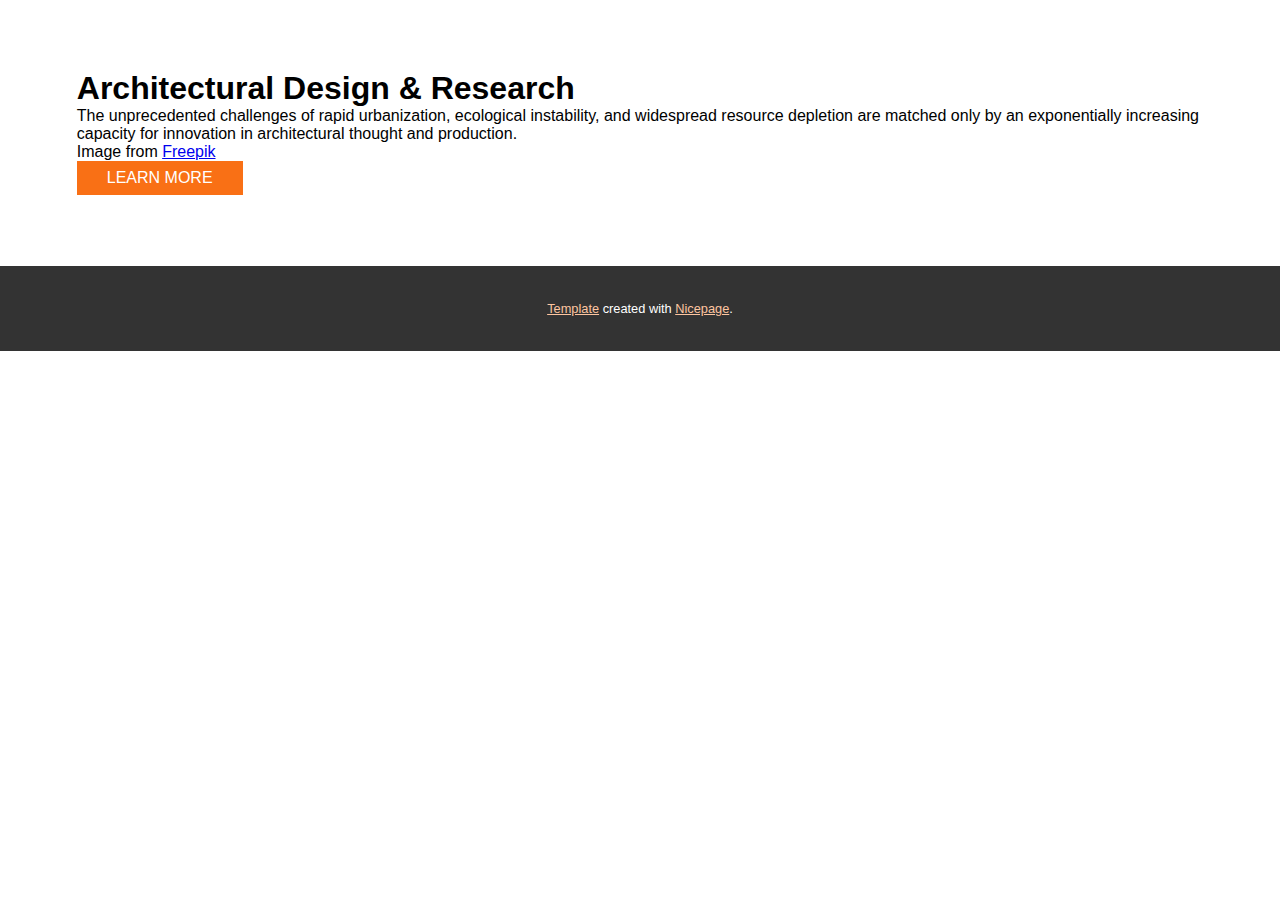
==== index.html @ eca08b6b "add" ====
<!DOCTYPE html>
<html lang="en">
  <head>
    <meta charset="UTF-8" />
    <meta http-equiv="X-UA-Compatible" content="IE=edge" />
    <meta name="viewport" content="width=device-width, initial-scale=1.0" />
    <title>Architectural Design & Research</title>
    <link rel="stylesheet" href="style.css" />
  </head>
  <body>
    <div class="container">
      <main class="flex">
        <section>
          <article>
            <h1 class="first-font">Architectural Design & Research</h1>
            <p class="second-font">
              The unprecedented challenges of rapid urbanization, ecological
              instability, and widespread resource depletion are matched only by
              an exponentially increasing capacity for innovation in
              architectural thought and production.
            </p>
            <p>
              Image from
              <a
                href="https://www.freepik.com/free-photos-vectors/business"
                target="_blank"
                >Freepik</a
              >
            </p>
            <a
              href="https://website69684.nicepage.io/Page-4.html?version=75a85f99-70b7-413d-be89-e024b016ca1a#"
              target="_blank"
              class="button"
              >LEARN MORE</a
            >
          </article>
          <article></article>
        </section>
        <section></section>
      </main>
    </div>
    <footer>
      <p>
        <a href="https://nicepage.com/website-templates" target="_blank"
          >Template</a
        >
        created with
        <a href="https://nicepage.com/website-builder" target="_blank"
          >Nicepage</a
        >.
      </p>
    </footer>
  </body>
</html>
---- style.css ----
* { 
  margin: 0;
  padding: 0;
  box-sizing: border-box;
}

main {
  height: 100%;
  width: 100%;
}

.container {
  padding: 5.5% 6%;
}

.flex {
  display: flex;
}

.first-font {
  font-family: Oswald, sans-serif;
}

article {
  font-family: "Open Sans", sans-serif;
}

.button {
  display: inline-block;
  padding: 8px 30px;
  font-size: 16px;
  text-decoration: none;
  color: #ffffff;
  background-color: #F97015;
}

/* FOOTER */
footer {
  font-family: "Open Sans", sans-serif;
  font-size: 12.8px;
  padding: 35px 20px;
  text-align: center;
  color: #ffffff;;
  background-color: #333333;
}

footer a {
  color: #FDC5A0;
}

footer a:hover, footer a:active {
  color: gray;
  text-decoration: none;
}
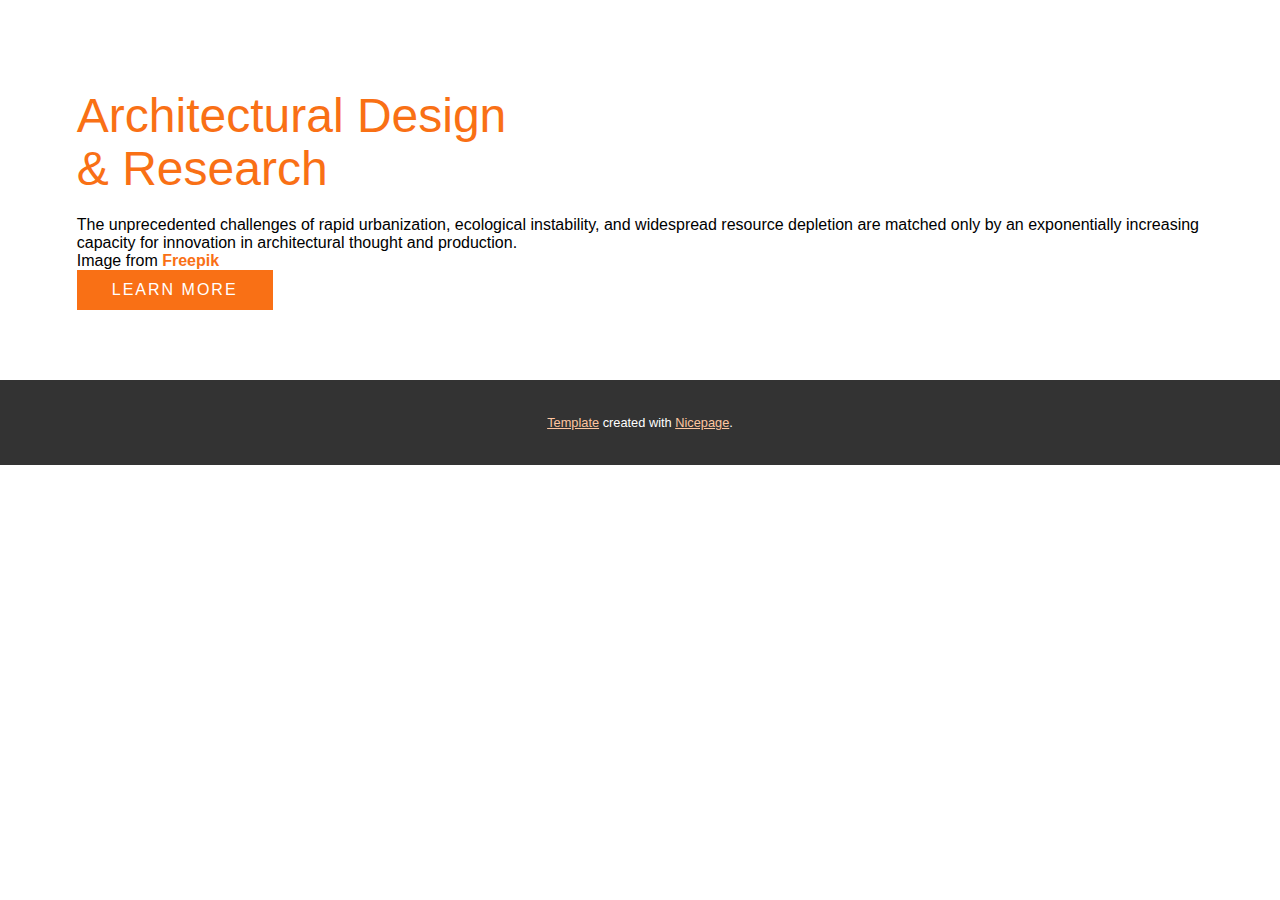
==== commit c40385ae: "ok" ====
--- a/index.html
+++ b/index.html
@@ -12,7 +12,11 @@
       <main class="flex">
         <section>
           <article>
-            <h1 class="first-font">Architectural Design & Research</h1>
+            <h1 class="first-font">
+              Architectural Design
+              <br />
+              & Research
+            </h1>
             <p class="second-font">
               The unprecedented challenges of rapid urbanization, ecological
               instability, and widespread resource depletion are matched only by
@@ -24,7 +28,8 @@
               <a
                 href="https://www.freepik.com/free-photos-vectors/business"
                 target="_blank"
-                >Freepik</a
+                class="link"
+                ><b>Freepik</b></a
               >
             </p>
             <a
--- a/style.css
+++ b/style.css
@@ -7,6 +7,7 @@
 main {
   height: 100%;
   width: 100%;
+  
 }
 
 .container {
@@ -17,6 +18,15 @@
   display: flex;
 }
 
+h1 {
+  font-size: 3rem;
+  font-weight: 400;
+  line-height: 1.1;
+  margin-top: 20px;
+  margin-bottom: 20px;
+  color: #F97015;
+}
+
 .first-font {
   font-family: Oswald, sans-serif;
 }
@@ -25,11 +35,17 @@
   font-family: "Open Sans", sans-serif;
 }
 
+.link {
+  color: #F97015;
+  text-decoration: none;
+}
+
 .button {
   display: inline-block;
-  padding: 8px 30px;
+  padding: 11px 35px;
   font-size: 16px;
   text-decoration: none;
+  letter-spacing: 2px;
   color: #ffffff;
   background-color: #F97015;
 }
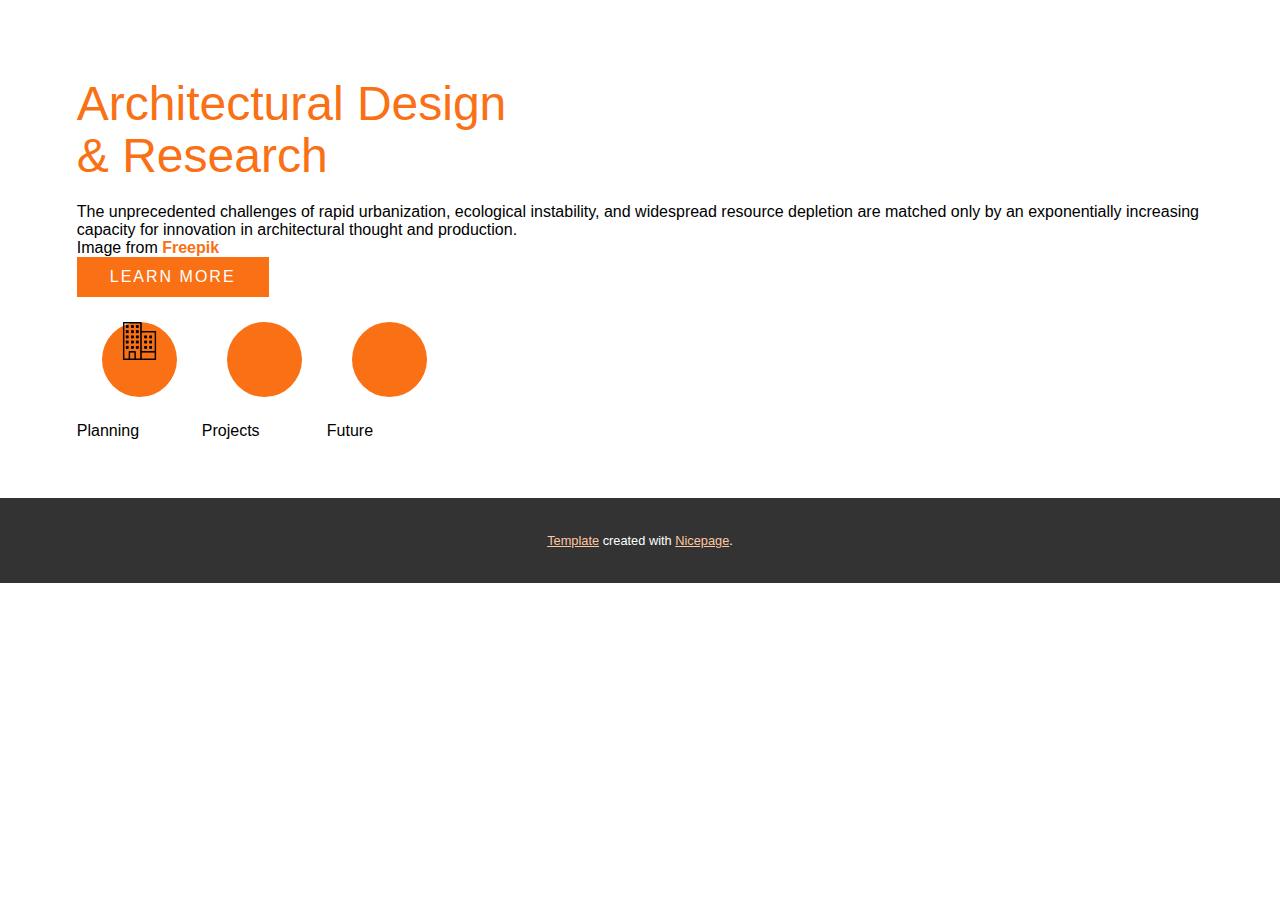
==== commit d14a9b7c: "ok" ====
--- a/index.html
+++ b/index.html
@@ -39,7 +39,26 @@
               >LEARN MORE</a
             >
           </article>
-          <article></article>
+          <article class="flex-cards">
+            <div class="cards">
+              <div class="card">
+                <img src="./assets/building.png" alt="" class="size"/>
+              </div>
+              <p class="text-card">Planning</p>
+            </div>
+            <div class="cards">
+              <div class="card">
+                <div></div>
+              </div>
+              <p class="text-card">Projects</p>
+            </div>
+            <div class="cards">
+              <div class="card">
+                <div></div>
+              </div>
+              <p class="text-card">Future</p>
+            </div>
+          </article>
         </section>
         <section></section>
       </main>
--- a/style.css
+++ b/style.css
@@ -11,11 +11,31 @@
 }
 
 .container {
-  padding: 5.5% 6%;
+  padding: 4.5% 6%;
 }
 
 .flex {
   display: flex;
+}
+
+.flex-cards {
+  display: flex;
+}
+
+.card {
+  margin: 25px;
+  background-color: #F97015;
+  height: 75px;
+  width: 75px;
+  border-radius: 50%;
+}
+
+.size {
+  display: block;
+  width: 50%;
+  height: 50%;
+  margin-left: auto;
+  margin-right: auto;
 }
 
 h1 {
@@ -42,7 +62,7 @@
 
 .button {
   display: inline-block;
-  padding: 11px 35px;
+  padding: 11px 33px;
   font-size: 16px;
   text-decoration: none;
   letter-spacing: 2px;
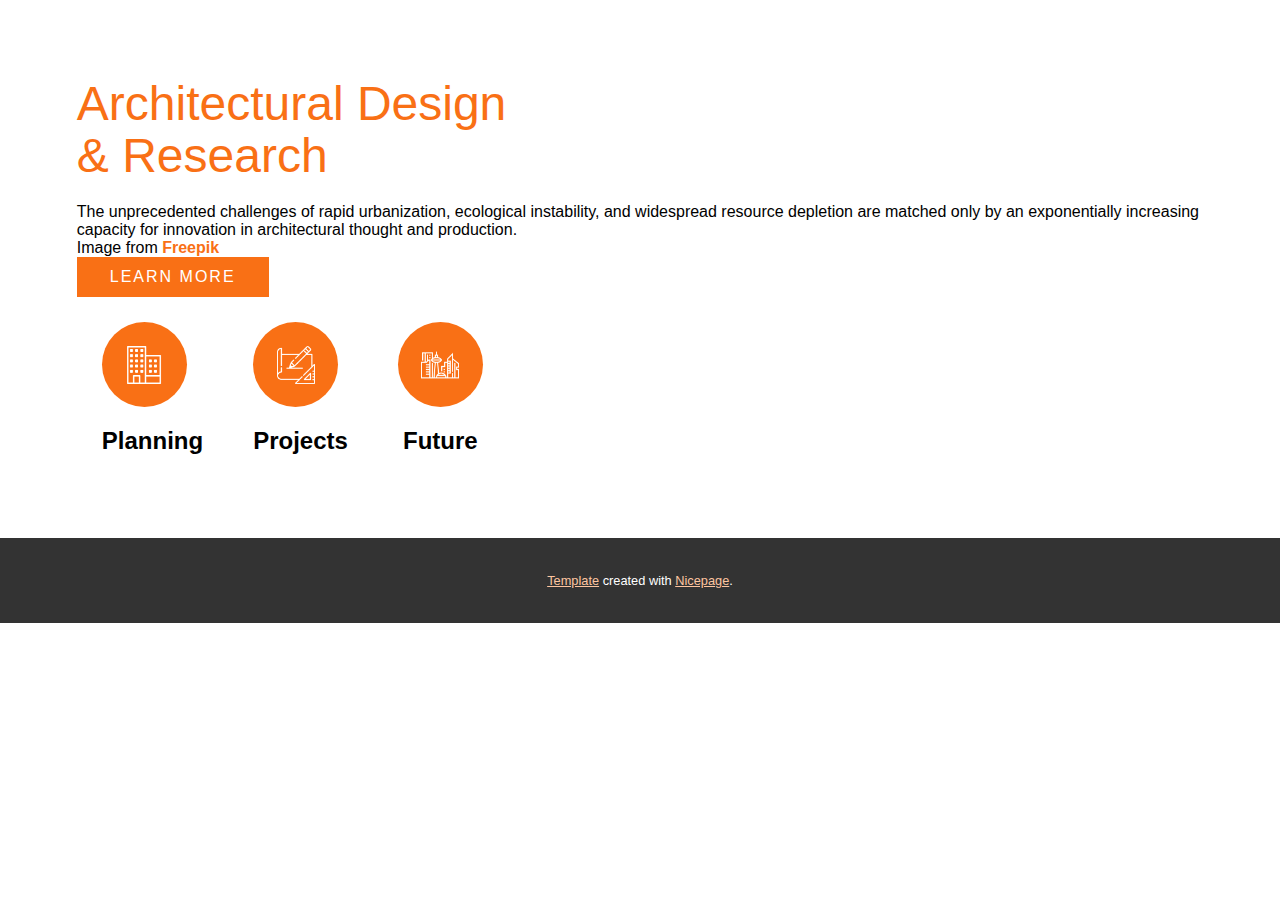
==== commit 8c2ea80e: "add" ====
--- a/index.html
+++ b/index.html
@@ -42,21 +42,33 @@
           <article class="flex-cards">
             <div class="cards">
               <div class="card">
-                <img src="./assets/building.png" alt="" class="size"/>
+                <img
+                  src="./assets/building.png"
+                  alt="build icon"
+                  class="size"
+                />
               </div>
-              <p class="text-card">Planning</p>
+              <p class="text-card first-font"><b>Planning</b></p>
             </div>
             <div class="cards">
               <div class="card">
-                <div></div>
+                <img
+                  src="./assets/architeture-project.png"
+                  alt="project architeture icon"
+                  class="size"
+                />
               </div>
-              <p class="text-card">Projects</p>
+              <p class="text-card first-font"><b>Projects</b></p>
             </div>
             <div class="cards">
               <div class="card">
-                <div></div>
+                <img
+                  src="./assets/future-building.png"
+                  alt="building icon"
+                  class="size"
+                />
               </div>
-              <p class="text-card">Future</p>
+              <p class="text-card first-font"><b>Future</b></p>
             </div>
           </article>
         </section>
--- a/style.css
+++ b/style.css
@@ -8,6 +8,28 @@
   height: 100%;
   width: 100%;
   
+}
+
+h1 {
+  font-size: 3rem;
+  font-weight: 400;
+  line-height: 1.1;
+  margin-top: 20px;
+  margin-bottom: 20px;
+  color: #F97015;
+}
+
+article {
+  font-family: "Open Sans", sans-serif;
+}
+
+img {
+  color: #ffffff;
+  filter: contrast(0%) brightness(2);
+}
+
+.first-font {
+  font-family: Oswald, sans-serif !important;
 }
 
 .container {
@@ -22,37 +44,33 @@
   display: flex;
 }
 
+.cards {
+  margin: 25px;
+}
+
 .card {
-  margin: 25px;
   background-color: #F97015;
-  height: 75px;
-  width: 75px;
+  height: 85px;
+  width: 85px;
   border-radius: 50%;
+  display: flex;
+  align-items: center; 
+  justify-content: center;
 }
 
 .size {
   display: block;
-  width: 50%;
-  height: 50%;
+  width: 45%;
+  height: 45%;
   margin-left: auto;
   margin-right: auto;
 }
 
-h1 {
-  font-size: 3rem;
+.text-card {
+  text-align: center;
+  margin-top: 20px;
   font-weight: 400;
-  line-height: 1.1;
-  margin-top: 20px;
-  margin-bottom: 20px;
-  color: #F97015;
-}
-
-.first-font {
-  font-family: Oswald, sans-serif;
-}
-
-article {
-  font-family: "Open Sans", sans-serif;
+  font-size: 1.5rem;
 }
 
 .link {
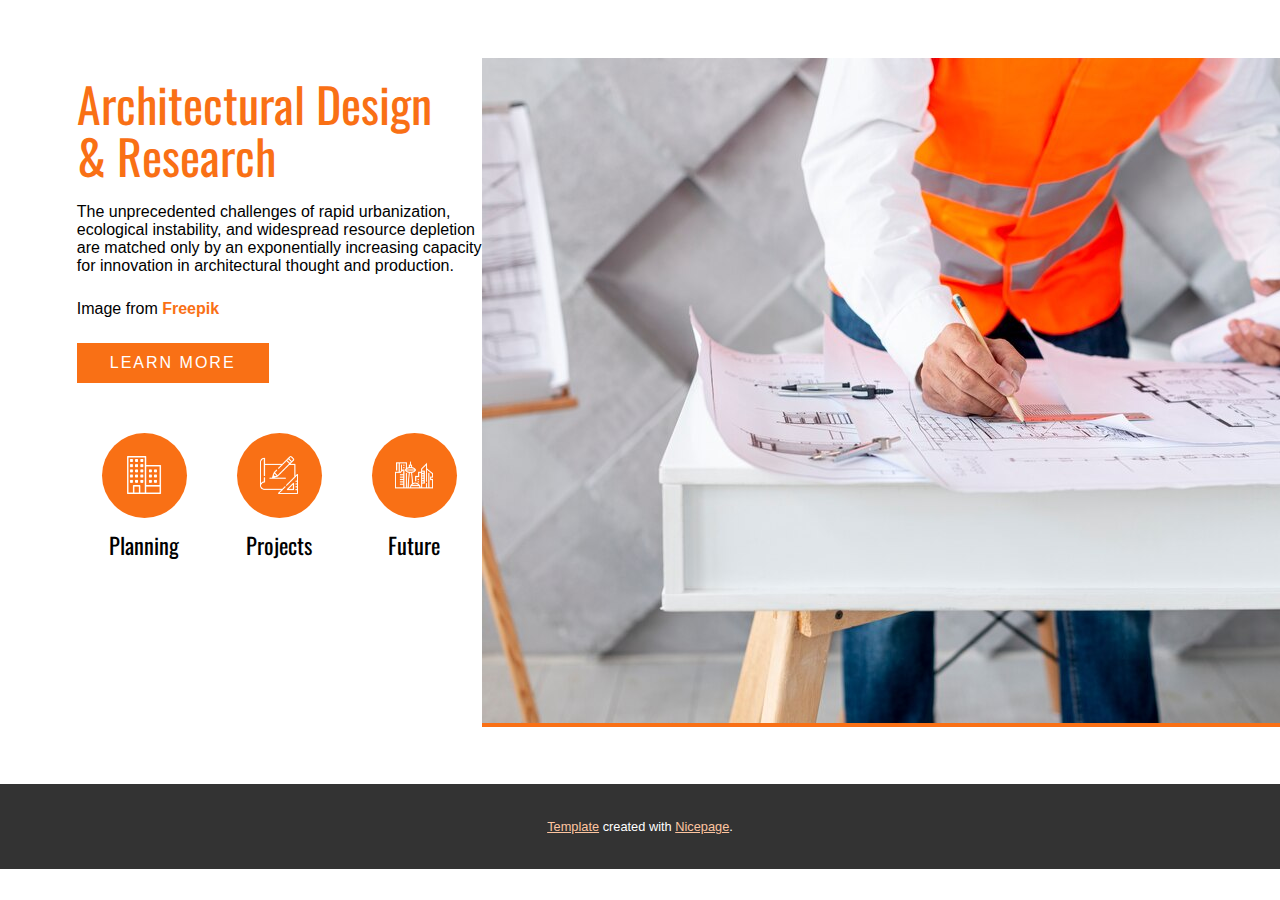
==== commit 3c51981a: "add" ====
--- a/index.html
+++ b/index.html
@@ -23,7 +23,7 @@
               an exponentially increasing capacity for innovation in
               architectural thought and production.
             </p>
-            <p>
+            <p class="space">
               Image from
               <a
                 href="https://www.freepik.com/free-photos-vectors/business"
@@ -35,44 +35,54 @@
             <a
               href="https://website69684.nicepage.io/Page-4.html?version=75a85f99-70b7-413d-be89-e024b016ca1a#"
               target="_blank"
-              class="button"
+              class="button orange-background"
               >LEARN MORE</a
             >
           </article>
           <article class="flex-cards">
             <div class="cards">
-              <div class="card">
+              <div class="card orange-background">
                 <img
                   src="./assets/building.png"
                   alt="build icon"
-                  class="size"
+                  class="size png"
                 />
               </div>
-              <p class="text-card first-font"><b>Planning</b></p>
+              <p class="text-card first-font">Planning</p>
             </div>
             <div class="cards">
-              <div class="card">
+              <div class="card orange-background">
                 <img
                   src="./assets/architeture-project.png"
                   alt="project architeture icon"
-                  class="size"
+                  class="size png"
                 />
               </div>
-              <p class="text-card first-font"><b>Projects</b></p>
+              <p class="text-card first-font">Projects</p>
             </div>
             <div class="cards">
-              <div class="card">
+              <div class="card orange-background">
                 <img
                   src="./assets/future-building.png"
                   alt="building icon"
-                  class="size"
+                  class="size png"
                 />
               </div>
-              <p class="text-card first-font"><b>Future</b></p>
+              <p class="text-card first-font">Future</p>
             </div>
           </article>
         </section>
-        <section></section>
+        <section class="orange-background">
+          <article>
+            <div>
+              <img
+                src="./assets/architect-designing-new-project_23-2148242953.jpg"
+                alt=""
+              />
+            </div>
+          </article>
+          <article></article>
+        </section>
       </main>
     </div>
     <footer>
--- a/style.css
+++ b/style.css
@@ -1,3 +1,5 @@
+@import url('https://fonts.googleapis.com/css2?family=Oswald&display=swap');
+
 * { 
   margin: 0;
   padding: 0;
@@ -23,17 +25,21 @@
   font-family: "Open Sans", sans-serif;
 }
 
-img {
+.png {
   color: #ffffff;
   filter: contrast(0%) brightness(2);
 }
 
 .first-font {
-  font-family: Oswald, sans-serif !important;
+  font-family: 'Oswald', sans-serif !important;
 }
 
 .container {
   padding: 4.5% 6%;
+}
+
+.space {
+  margin: 1.55rem 0;
 }
 
 .flex {
@@ -42,6 +48,7 @@
 
 .flex-cards {
   display: flex;
+  margin-top: 25px;
 }
 
 .cards {
@@ -49,7 +56,6 @@
 }
 
 .card {
-  background-color: #F97015;
   height: 85px;
   width: 85px;
   border-radius: 50%;
@@ -68,9 +74,8 @@
 
 .text-card {
   text-align: center;
-  margin-top: 20px;
-  font-weight: 400;
-  font-size: 1.5rem;
+  margin-top: 10px;
+  font-size: 1.4rem;
 }
 
 .link {
@@ -85,9 +90,11 @@
   text-decoration: none;
   letter-spacing: 2px;
   color: #ffffff;
+}
+
+.orange-background {
   background-color: #F97015;
 }
-
 /* FOOTER */
 footer {
   font-family: "Open Sans", sans-serif;
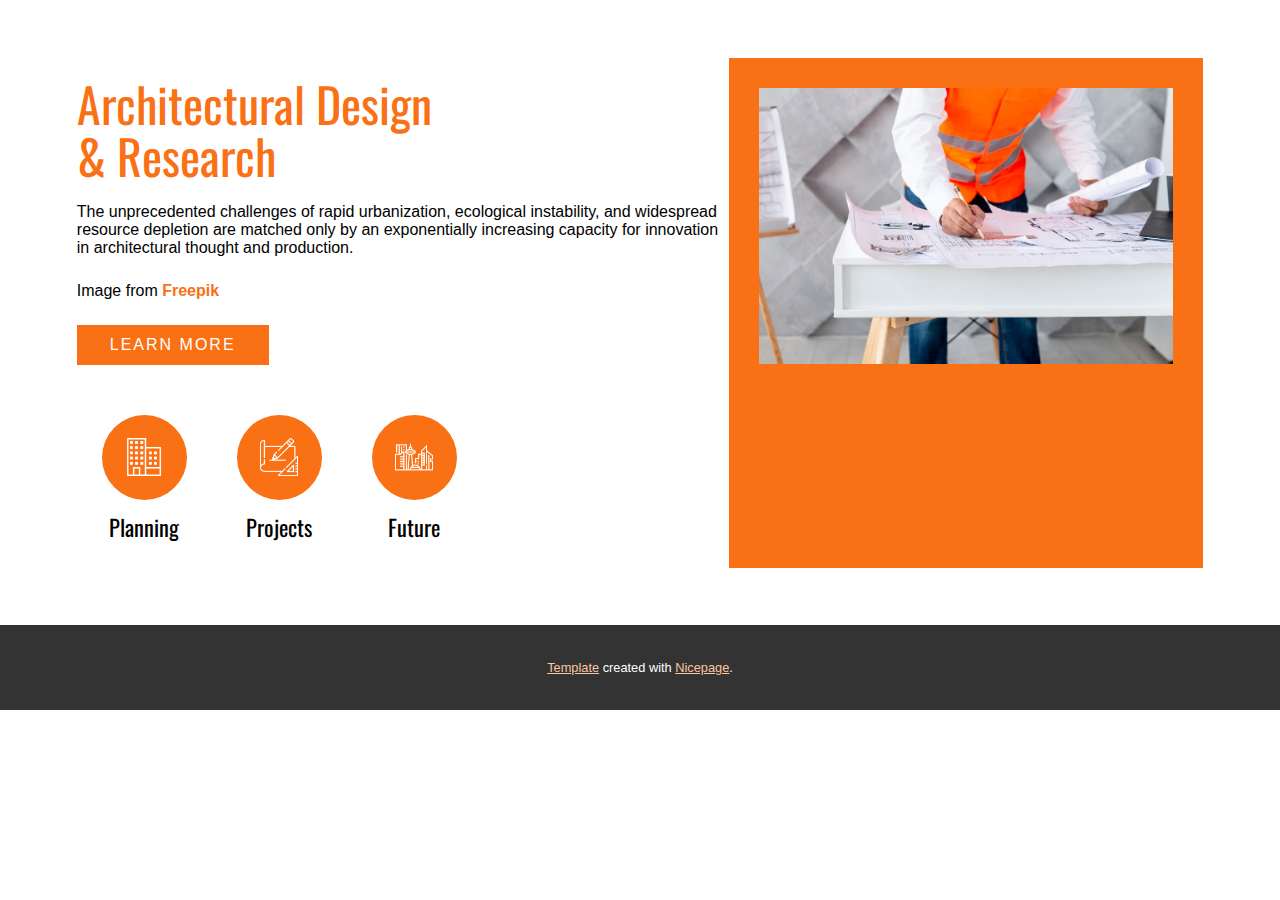
==== commit c4d770d9: "ok" ====
--- a/index.html
+++ b/index.html
@@ -72,16 +72,16 @@
             </div>
           </article>
         </section>
-        <section class="orange-background">
-          <article>
-            <div>
-              <img
-                src="./assets/architect-designing-new-project_23-2148242953.jpg"
-                alt=""
-              />
-            </div>
-          </article>
-          <article></article>
+        <section class="orange-background padding">
+          <div>
+            <img
+              src="./assets/architect-designing-new-project_23-2148242953.jpg"
+              alt=""
+              class="image"
+            />
+          </div>
+          <div></div>
+          <div></div>
         </section>
       </main>
     </div>
--- a/style.css
+++ b/style.css
@@ -95,6 +95,15 @@
 .orange-background {
   background-color: #F97015;
 }
+
+.padding {
+  padding: 30px;
+}
+
+.image {
+  width: 100%;
+  height: 100%;
+}
 /* FOOTER */
 footer {
   font-family: "Open Sans", sans-serif;
